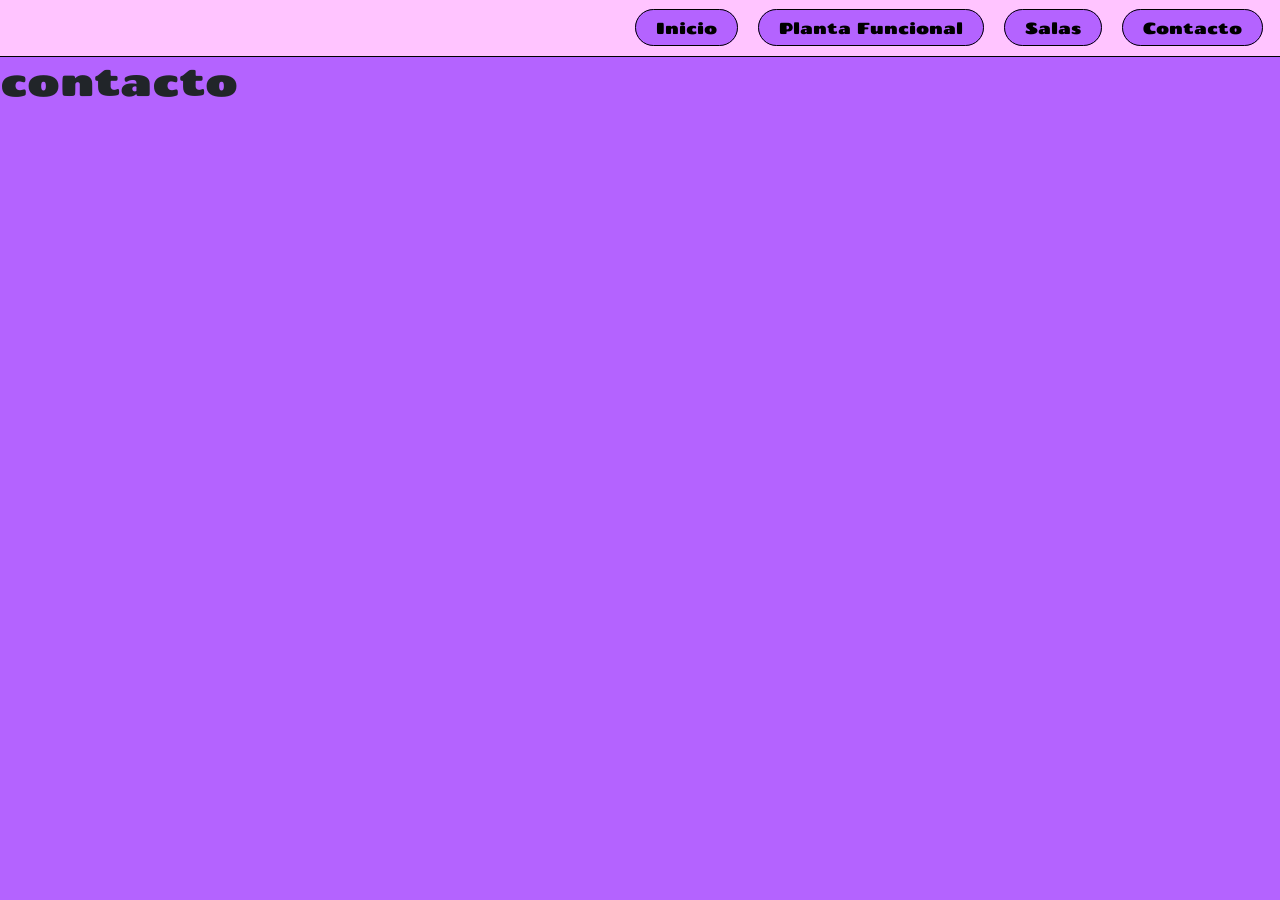
==== pages/contacto.html @ 02819a9a "nav terminada falta imagenes" ====
<!DOCTYPE html>
<html lang="en">
<head>
    <meta charset="UTF-8">
    <meta name="viewport" content="width=device-width, initial-scale=1.0">
    <!-- BOOTSTRAP -->
    <link href="https://cdn.jsdelivr.net/npm/bootstrap@5.3.8/dist/css/bootstrap.min.css" rel="stylesheet" integrity="sha384-sRIl4kxILFvY47J16cr9ZwB07vP4J8+LH7qKQnuqkuIAvNWLzeN8tE5YBujZqJLB" crossorigin="anonymous">
    <!-- CSS -->
    <link rel="stylesheet" href="/styles/style.css">
    <title>Contacto</title>
</head>
<body>
    <header>
        <nav class="navbar navbar-expand-lg bg-navbar">
            <div class="container-fluid">
                <a class="navbar-brand" href="../index.html">
                    <img src="https://placehold.co/50x50" alt="">
                </a>
                <button class="navbar-toggler boton" type="button" data-bs-toggle="collapse" data-bs-target="#navbarNav" aria-controls="navbarNav" aria-expanded="false" aria-label="Toggle navigation">
                    <span class="navbar-toggler-icon">
                        <img src="https://placehold.co/30x30" alt="">
                    </span>
                </button>
                <div class="collapse navbar-collapse navbar-flex" id="navbarNav">
                    <ul class="navbar-nav">
                        <li class="nav-item">
                            <a class="navbar-link" aria-current="page" href="../index.html">Inicio</a>
                        </li>
                        <li class="nav-item">
                            <a class="navbar-link" href="./plantaFuncional.html">Planta Funcional</a>
                        </li>
                        <li class="nav-item">
                            <a class="navbar-link" href="./salas.html">Salas</a>
                        </li>
                        <li class="nav-item">
                            <a class="navbar-link" href="#">Contacto</a>
                        </li>
                    </ul>
                </div>
            </div>
        </nav>
    </header>
    <main>
        <h1>contacto</h1>
    </main>
    <footer></footer>

    <!-- BOOTSTRAP JS -->
    <script src="https://cdn.jsdelivr.net/npm/bootstrap@5.3.8/dist/js/bootstrap.bundle.min.js" integrity="sha384-FKyoEForCGlyvwx9Hj09JcYn3nv7wiPVlz7YYwJrWVcXK/BmnVDxM+D2scQbITxI" crossorigin="anonymous"></script>
</body>
</html>
---- styles/style.css ----
@import url("https://fonts.googleapis.com/css2?family=Chango&display=swap");
* {
  padding: 0;
  margin: 0;
}

body {
  font-family: "Chango", sans-serif;
  background-color: #B463FF;
}

.bg-navbar {
  background-color: #FFC4FF;
  border-bottom: 1px solid black;
}
.bg-navbar .boton {
  padding: 0;
  border-radius: 0px;
  box-shadow: none;
}
.bg-navbar .navbar-flex {
  justify-content: end;
  padding: 5px;
}
.bg-navbar .navbar-flex ul {
  gap: 20px;
}
.bg-navbar .navbar-flex ul .navbar-link {
  text-decoration: none;
  color: black;
  padding: 8px 20px;
  border: 1px solid black;
  border-radius: 100px;
  background-color: #B463FF;
}
.bg-navbar .navbar-flex ul .navbar-link:hover {
  background-color: #940AFF;
}

@media (max-width: 991px) {
  .bg-navbar .navbar-flex ul .navbar-link {
    padding: 3px;
  }
}

/*# sourceMappingURL=style.css.map */
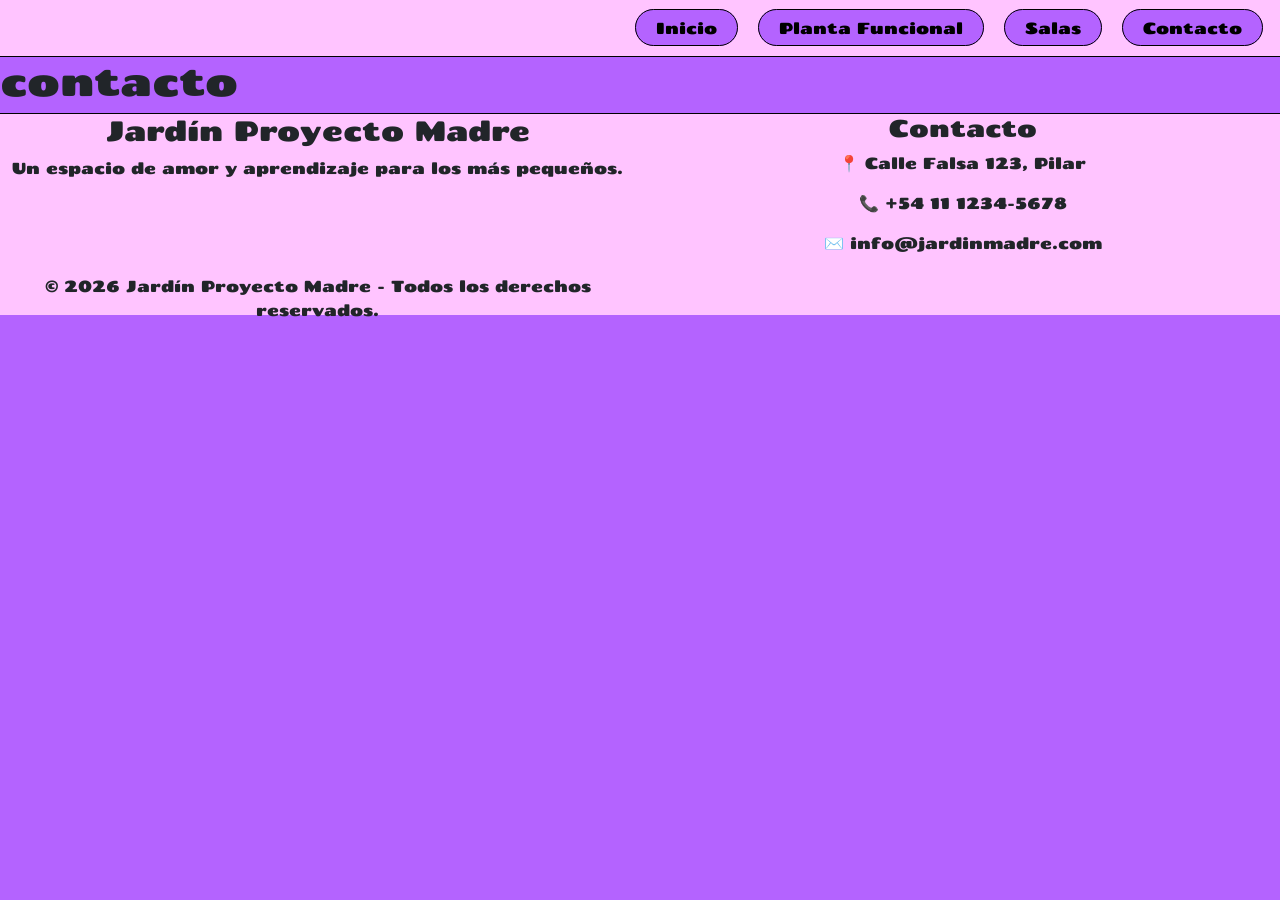
==== commit 2e62c66a: "bienvenio listo falta resonsivo e img" ====
--- a/pages/contacto.html
+++ b/pages/contacto.html
@@ -6,7 +6,7 @@
     <!-- BOOTSTRAP -->
     <link href="https://cdn.jsdelivr.net/npm/bootstrap@5.3.8/dist/css/bootstrap.min.css" rel="stylesheet" integrity="sha384-sRIl4kxILFvY47J16cr9ZwB07vP4J8+LH7qKQnuqkuIAvNWLzeN8tE5YBujZqJLB" crossorigin="anonymous">
     <!-- CSS -->
-    <link rel="stylesheet" href="/styles/style.css">
+    <link rel="stylesheet" href="../styles/style.css">
     <title>Contacto</title>
 </head>
 <body>
@@ -43,7 +43,24 @@
     <main>
         <h1>contacto</h1>
     </main>
-    <footer></footer>
+    
+    <footer>
+        <section class="footer-personalizado">
+            <div class="">
+                <h3>Jardín Proyecto Madre</h3>
+                <p>Un espacio de amor y aprendizaje para los más pequeños.</p>
+            </div>
+            <div class="">
+                <h4>Contacto</h4>
+                <p>📍 Calle Falsa 123, Pilar</p>
+                <p>📞 +54 11 1234-5678</p>
+                <p>✉️ info@jardinmadre.com</p>
+            </div>
+            <div class="">
+                <p>&copy; 2026 Jardín Proyecto Madre - Todos los derechos reservados.</p>
+            </div>
+        </section>
+    </footer>
 
     <!-- BOOTSTRAP JS -->
     <script src="https://cdn.jsdelivr.net/npm/bootstrap@5.3.8/dist/js/bootstrap.bundle.min.js" integrity="sha384-FKyoEForCGlyvwx9Hj09JcYn3nv7wiPVlz7YYwJrWVcXK/BmnVDxM+D2scQbITxI" crossorigin="anonymous"></script>
--- a/styles/style.css
+++ b/styles/style.css
@@ -42,5 +42,76 @@
     padding: 3px;
   }
 }
+.section1-flex {
+  margin: 100px;
+  display: flex;
+  flex-direction: column;
+  gap: 30px;
+}
+.section1-flex h1 {
+  text-align: center;
+}
+.section1-flex button {
+  padding: 10px;
+  margin: 0 400px;
+}
+.section1-flex button a {
+  text-decoration: none;
+  color: black;
+}
+
+.section2-flex {
+  display: flex;
+  flex-direction: column;
+  flex-wrap: wrap;
+  gap: 40px;
+  align-items: center;
+  margin-bottom: 100px;
+}
+.section2-flex .div-flex {
+  display: flex;
+  flex-direction: row;
+  align-items: center;
+  padding: 50px;
+  width: 70%;
+  border: 2px solid black;
+  border-radius: 100px;
+  background-color: white;
+}
+.section2-flex .div-flex p {
+  padding: 20px;
+}
+
+.section3-carousel {
+  margin-bottom: 70px;
+  display: flex;
+  flex-direction: column;
+  text-align: center;
+}
+
+.footer-personalizado {
+  text-align: center;
+  border-top: 1px solid black;
+  background-color: #FFC4FF;
+  padding-bottom: 1px;
+  display: grid;
+  grid-template-columns: 1fr 1fr;
+  grid-template-rows: 150px 40px;
+  grid-template-areas: "grid-1 grid-2" "grid-3 grid-3";
+  gap: 10px;
+}
+
+.grid-1 {
+  margin: 0 100px;
+  grid-area: grid-1;
+}
+
+.grid-2 {
+  grid-area: grid-2;
+}
+
+.grid-3 {
+  grid-area: grid-3;
+}
 
 /*# sourceMappingURL=style.css.map */
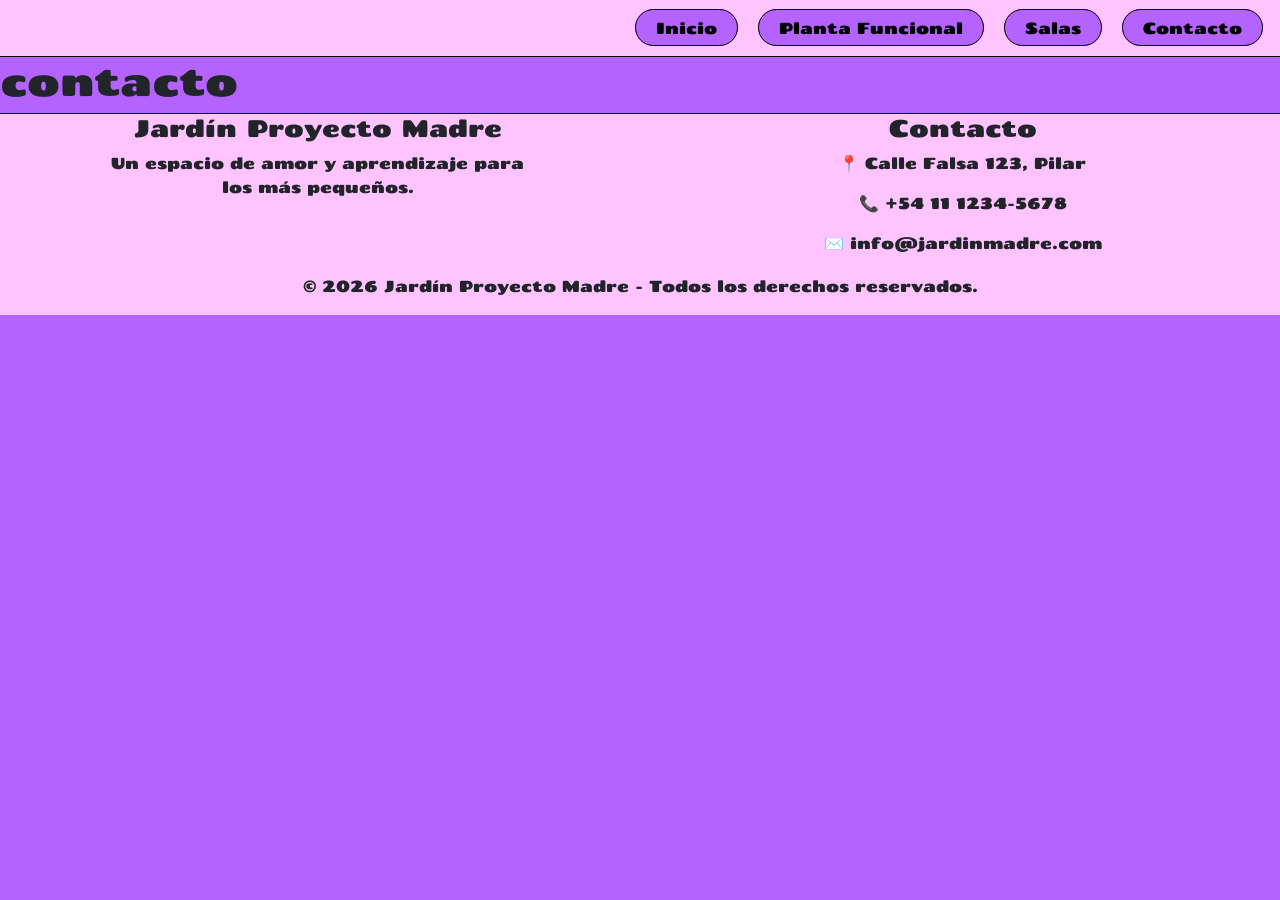
==== commit 61266584: "bienvenido listo falta responsivo e img" ====
--- a/pages/contacto.html
+++ b/pages/contacto.html
@@ -43,20 +43,20 @@
     <main>
         <h1>contacto</h1>
     </main>
-    
+
     <footer>
         <section class="footer-personalizado">
-            <div class="">
-                <h3>Jardín Proyecto Madre</h3>
+            <div class="grid-1">
+                <h4>Jardín Proyecto Madre</h3>
                 <p>Un espacio de amor y aprendizaje para los más pequeños.</p>
             </div>
-            <div class="">
+            <div class="grid-2">
                 <h4>Contacto</h4>
                 <p>📍 Calle Falsa 123, Pilar</p>
                 <p>📞 +54 11 1234-5678</p>
                 <p>✉️ info@jardinmadre.com</p>
             </div>
-            <div class="">
+            <div class="grid-3">
                 <p>&copy; 2026 Jardín Proyecto Madre - Todos los derechos reservados.</p>
             </div>
         </section>
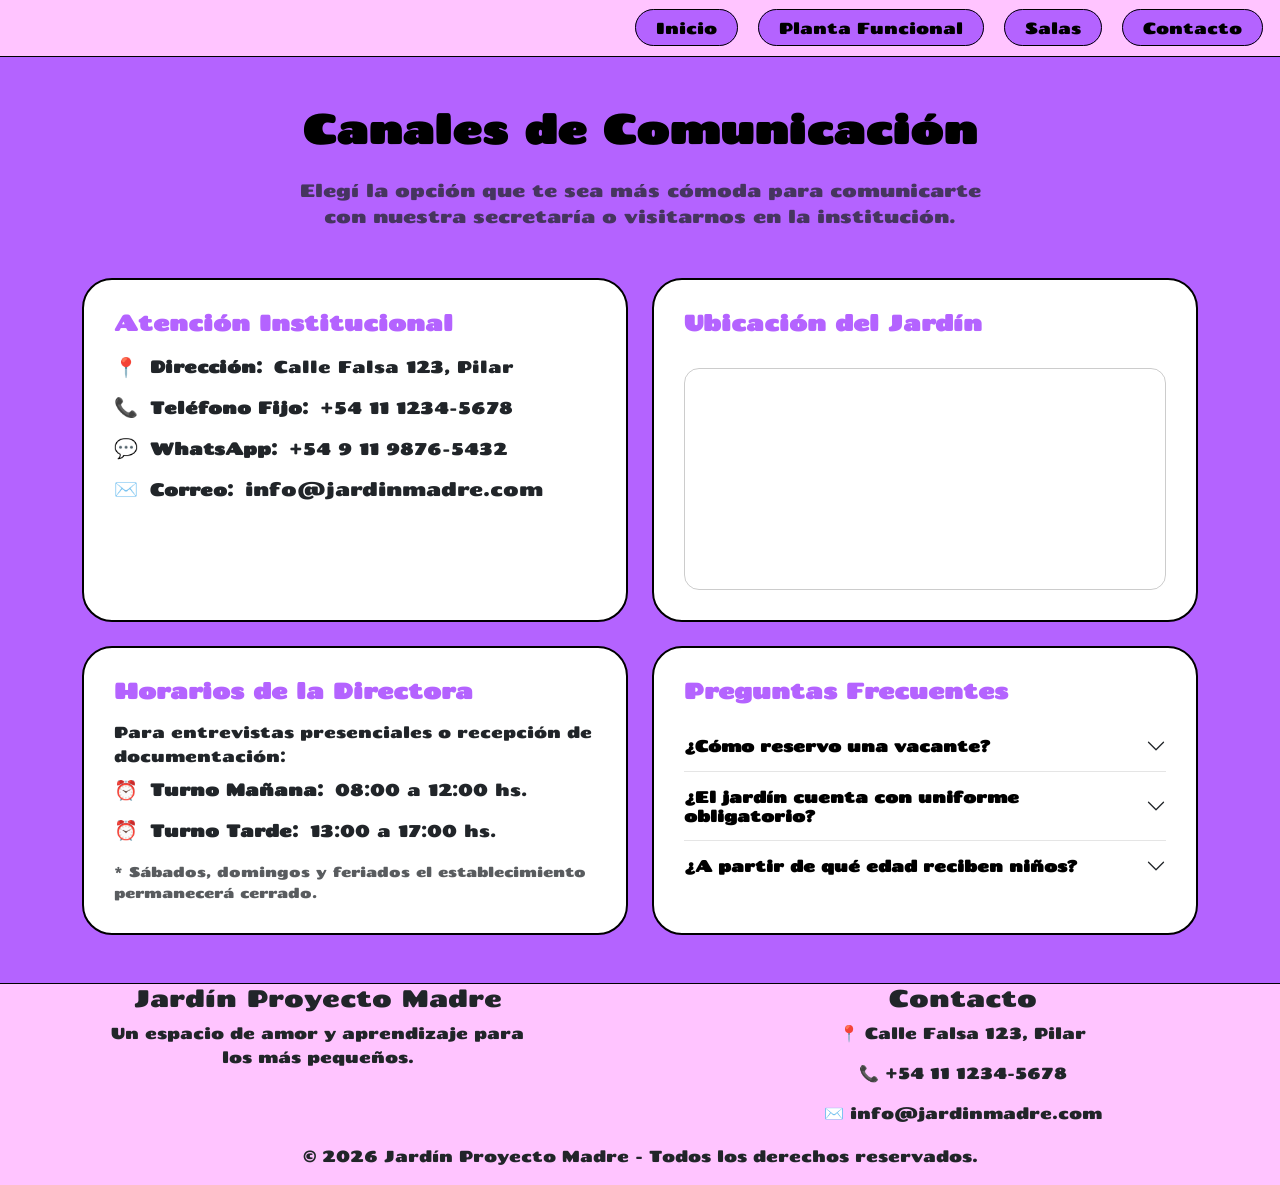
==== commit 235b36b6: "pagina de contacto hecha (revisar)" ====
--- a/pages/contacto.html
+++ b/pages/contacto.html
@@ -40,8 +40,95 @@
             </div>
         </nav>
     </header>
-    <main>
-        <h1>contacto</h1>
+
+    <main class="container my-5 container-contacto">
+        <h1 class="text-center mb-4 titulo-contacto">Canales de Comunicación</h1>
+        <p class="text-center text-muted mb-5 sub-contacto">Elegí la opción que te sea más cómoda para comunicarte con nuestra secretaría o visitarnos en la institución.</p>
+
+        <div class="row g-4 mb-4">
+            <section class="col-lg-6">
+                <div class="caja-contacto-info h-100">
+                    <h2>Atención Institucional</h2>
+                    <ul class="list-unstyled info-lista mt-3">
+                        <li><span>📍</span> <strong>Dirección:</strong> Calle Falsa 123, Pilar</li>
+                        <li><span>📞</span> <strong>Teléfono Fijo:</strong> +54 11 1234-5678</li>
+                        <li><span>💬</span> <strong>WhatsApp:</strong> +54 9 11 9876-5432</li>
+                        <li class="item-mail"><span>✉️</span> <strong>Correo:</strong> <span class="break-word">info@jardinmadre.com</span></li>
+                    </ul>
+                </div>
+            </section>
+
+            <section class="col-lg-6">
+                <div class="caja-contacto-info h-100 d-flex flex-column">
+                    <h2>Ubicación del Jardín</h2>
+                    <div class="contenedor-iframe mt-3 flex-grow-1">
+                        <iframe src="https://www.google.com/maps/embed?pb=!1m18!1m12!1m3!1d3291.6429307994474!2d-58.917457!3d-34.453549!2m3!1f0!2f0!3f0!3m2!1i1024!2i768!4f13.1!3m3!1m2!1s0x0%3A0x0!2zMzTCbDI3JzEyLjgiUyA1OMKwNTUnMDIuOCJX!5e0!3m2!1ses-419!2sar!4v1700000000000!5m2!1ses-419!2sar" 
+                                width="100%" height="100%" style="border:0; min-height: 220px;" allowfullscreen="" loading="lazy" referrerpolicy="no-referrer-when-downgrade">
+                        </iframe>
+                    </div>
+                </div>
+            </section>
+        </div>
+
+        <div class="row g-4">
+            <section class="col-lg-6">
+                <div class="caja-contacto-info h-100">
+                    <h2>Horarios de la Directora</h2>
+                    <p class="mb-2">Para entrevistas presenciales o recepción de documentación:</p>
+                    <ul class="list-unstyled info-lista">
+                        <li><span>⏰</span> <strong>Turno Mañana:</strong> 08:00 a 12:00 hs.</li>
+                        <li><span>⏰</span> <strong>Turno Tarde:</strong> 13:00 a 17:00 hs.</li>
+                    </ul>
+                    <small class="text-muted d-block mt-3">* Sábados, domingos y feriados el establecimiento permanecerá cerrado.</small>
+                </div>
+            </section>
+
+            <section class="col-lg-6">
+                <div class="caja-contacto-info h-100">
+                    <h2>Preguntas Frecuentes</h2>
+                    <div class="accordion accordion-flush mt-3" id="accordionFAQs">
+                        <div class="accordion-item">
+                            <h3 class="accordion-header">
+                                <button class="accordion-button collapsed" type="button" data-bs-toggle="collapse" data-bs-target="#faq1">
+                                    ¿Cómo reservo una vacante?
+                                </button>
+                            </h3>
+                            <div id="faq1" class="accordion-collapse collapse" data-bs-parent="#accordionFAQs">
+                                <div class="accordion-body">
+                                    Podés comunicarte por WhatsApp o teléfono fijo para coordinar una entrevista presencial con los directivos del establecimiento.
+                                </div>
+                            </div>
+                        </div>
+
+                        <div class="accordion-item">
+                            <h3 class="accordion-header">
+                                <button class="accordion-button collapsed" type="button" data-bs-toggle="collapse" data-bs-target="#faq2">
+                                    ¿El jardín cuenta con uniforme obligatorio?
+                                </button>
+                            </h3>
+                            <div id="faq2" class="accordion-collapse collapse" data-bs-parent="#accordionFAQs">
+                                <div class="accordion-body">
+                                    Sí, los niños utilizan el pintor reglamentario del jardín para las actividades diarias y ropa cómoda para educación física.
+                                </div>
+                            </div>
+                        </div>
+
+                        <div class="accordion-item">
+                            <h3 class="accordion-header">
+                                <button class="accordion-button collapsed" type="button" data-bs-toggle="collapse" data-bs-target="#faq3">
+                                    ¿A partir de qué edad reciben niños?
+                                </button>
+                            </h3>
+                            <div id="faq3" class="accordion-collapse collapse" data-bs-parent="#accordionFAQs">
+                                <div class="accordion-body">
+                                    Contamos con salas integradas desde los 3 años hasta los 5 años (Preescolar).
+                                </div>
+                            </div>
+                        </div>
+                    </div>
+                </div>
+            </section>
+        </div>
     </main>
 
     <footer>
--- a/styles/style.css
+++ b/styles/style.css
@@ -43,7 +43,7 @@
   }
 }
 .section1-flex {
-  margin: 100px;
+  margin: 60px 20px;
   display: flex;
   flex-direction: column;
   gap: 30px;
@@ -89,6 +89,25 @@
   text-align: center;
 }
 
+@media (max-width: 450px) {
+  .section1-flex {
+    margin: 10px;
+    padding-bottom: 50px;
+  }
+  .section1-flex button {
+    margin: 0;
+  }
+  .section2-flex {
+    margin-bottom: 60px;
+  }
+  .section2-flex .div-flex {
+    width: 95%;
+    text-align: center;
+  }
+  .section2-flex .div-flex p {
+    font-size: 10px;
+  }
+}
 .footer-personalizado {
   text-align: center;
   border-top: 1px solid black;
@@ -114,4 +133,139 @@
   grid-area: grid-3;
 }
 
+@media (max-width: 450px) {
+  .footer-personalizado {
+    grid-template-columns: 1fr;
+    grid-template-rows: 80px 130px 30px;
+    grid-template-areas: "grid-1" "grid-2" "grid-3";
+    font-size: 13px;
+    padding: 30px 10px;
+    gap: 20px;
+  }
+  .footer-personalizado .grid-1 {
+    margin: 0;
+  }
+}
+.section-dir {
+  margin-top: 60px;
+  text-align: center;
+}
+
+.h2-estilo {
+  text-align: center;
+  margin: 100px 0 50px 0;
+}
+
+.section-doc {
+  text-align: center;
+  display: grid;
+  grid-template-columns: 1fr 1fr;
+  justify-items: center;
+  gap: 35px;
+  margin-bottom: 100px;
+}
+
+@media (max-width: 450px) {
+  .h2-estilo {
+    margin: 50px 0 40px 0;
+  }
+}
+.container-contacto {
+  margin-top: 60px;
+  margin-bottom: 80px;
+}
+.container-contacto .titulo-contacto {
+  font-weight: bold;
+  color: black;
+}
+.container-contacto .sub-contacto {
+  font-size: 1.1rem;
+  max-width: 700px;
+  margin: 0 auto;
+}
+.container-contacto .caja-contacto-info {
+  background-color: white;
+  border: 2px solid black;
+  border-radius: 30px;
+  padding: 30px;
+}
+.container-contacto .caja-contacto-info h2 {
+  font-size: 1.4rem;
+  color: #B463FF;
+  font-weight: bold;
+  margin-bottom: 15px;
+}
+.container-contacto .info-lista li {
+  font-size: 1.05rem;
+  margin-bottom: 12px;
+  display: flex;
+  align-items: center;
+  flex-wrap: wrap;
+  gap: 12px;
+}
+.container-contacto .info-lista li span {
+  font-size: 1.2rem;
+  flex-shrink: 0;
+}
+.container-contacto .break-word {
+  word-break: break-all;
+  max-width: 100%;
+  display: inline-block;
+}
+.container-contacto .contenedor-iframe {
+  border-radius: 15px;
+  overflow: hidden;
+  border: 1px solid rgba(0, 0, 0, 0.2);
+}
+.container-contacto .contenedor-iframe iframe {
+  display: block;
+}
+.container-contacto .accordion-item {
+  border-bottom: 1px solid rgba(0, 0, 0, 0.1);
+}
+.container-contacto .accordion-item .accordion-button {
+  padding: 15px 0;
+  font-weight: 600;
+  color: black;
+  background-color: transparent;
+  box-shadow: none;
+}
+.container-contacto .accordion-item .accordion-button:not(.collapsed) {
+  color: #B463FF;
+}
+.container-contacto .accordion-item .accordion-body {
+  padding: 10px 0 20px 0;
+  color: #555;
+  font-size: 0.95rem;
+}
+
+@media (max-width: 450px) {
+  .container-contacto {
+    margin-top: 40px;
+    margin-bottom: 50px;
+    padding-left: 15px;
+    padding-right: 15px;
+  }
+  .container-contacto .caja-contacto-info {
+    padding: 20px;
+    border-radius: 20px;
+  }
+  .container-contacto .caja-contacto-info h2 {
+    font-size: 1.2rem;
+  }
+  .container-contacto .info-lista li {
+    font-size: 0.95rem;
+    display: block;
+    margin-bottom: 15px;
+  }
+  .container-contacto .info-lista li span {
+    display: inline-block;
+    margin-right: 5px;
+  }
+  .container-contacto .break-word {
+    display: block;
+    margin-top: 4px;
+  }
+}
+
 /*# sourceMappingURL=style.css.map */
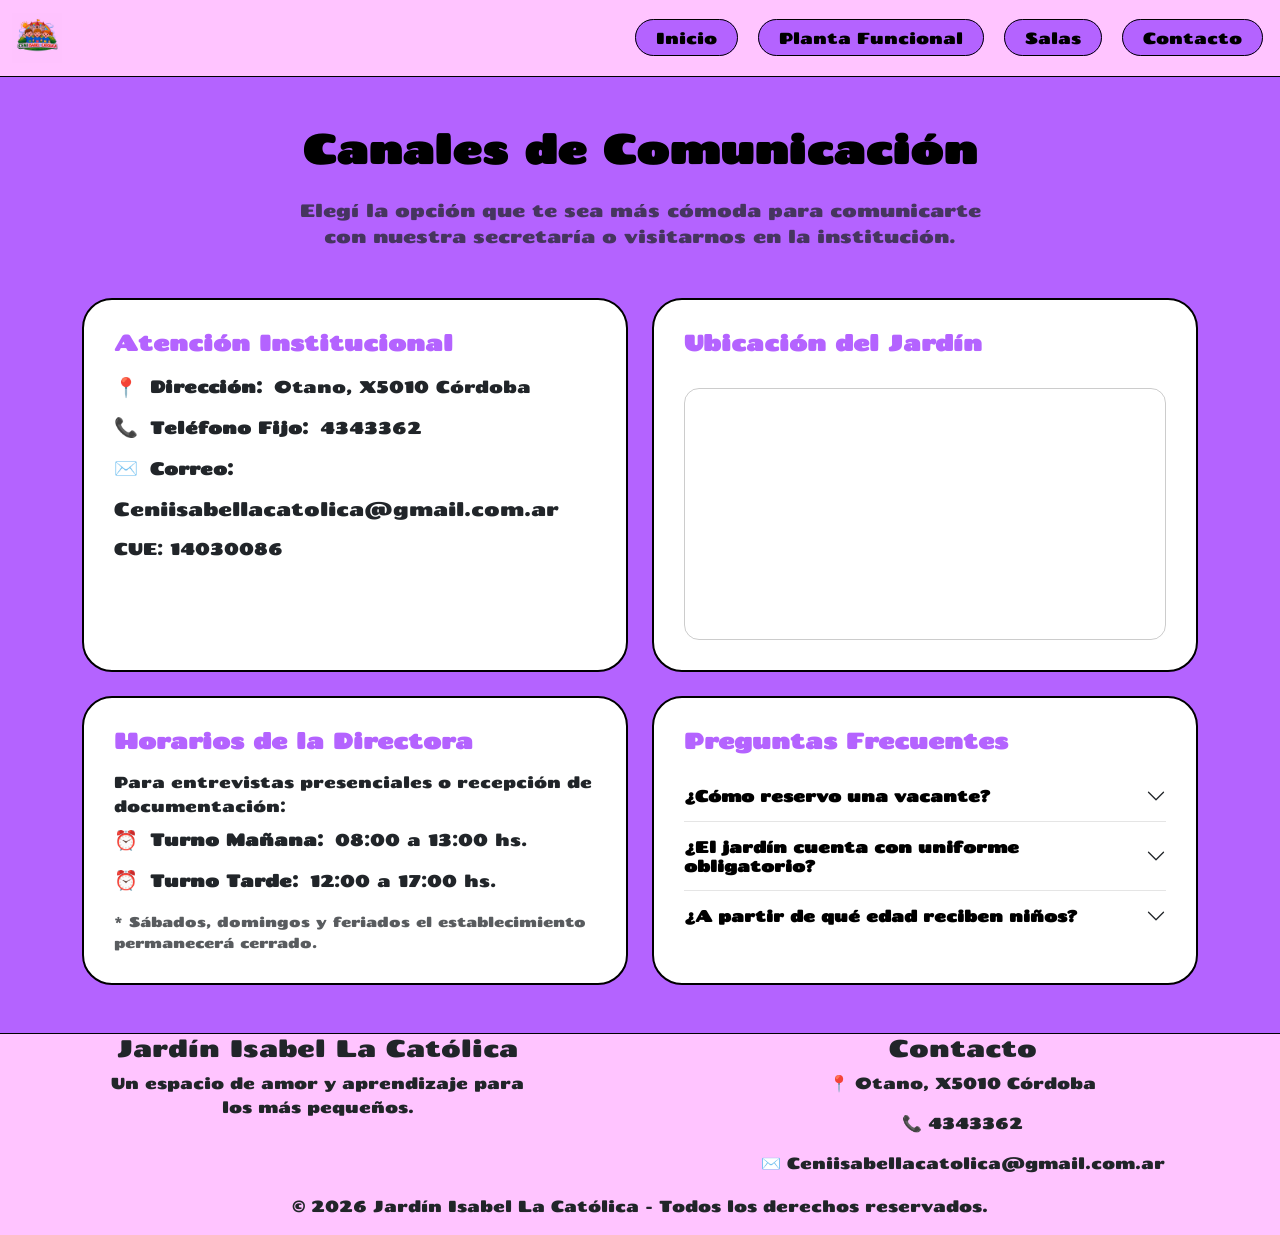
==== commit f392e93e: "pagina casi terminada" ====
--- a/pages/contacto.html
+++ b/pages/contacto.html
@@ -14,11 +14,11 @@
         <nav class="navbar navbar-expand-lg bg-navbar">
             <div class="container-fluid">
                 <a class="navbar-brand" href="../index.html">
-                    <img src="https://placehold.co/50x50" alt="">
+                    <img src="../assets/logo chico.jpeg" alt="">
                 </a>
                 <button class="navbar-toggler boton" type="button" data-bs-toggle="collapse" data-bs-target="#navbarNav" aria-controls="navbarNav" aria-expanded="false" aria-label="Toggle navigation">
                     <span class="navbar-toggler-icon">
-                        <img src="https://placehold.co/30x30" alt="">
+                        <img src="" alt="">
                     </span>
                 </button>
                 <div class="collapse navbar-collapse navbar-flex" id="navbarNav">
@@ -50,10 +50,10 @@
                 <div class="caja-contacto-info h-100">
                     <h2>Atención Institucional</h2>
                     <ul class="list-unstyled info-lista mt-3">
-                        <li><span>📍</span> <strong>Dirección:</strong> Calle Falsa 123, Pilar</li>
-                        <li><span>📞</span> <strong>Teléfono Fijo:</strong> +54 11 1234-5678</li>
-                        <li><span>💬</span> <strong>WhatsApp:</strong> +54 9 11 9876-5432</li>
-                        <li class="item-mail"><span>✉️</span> <strong>Correo:</strong> <span class="break-word">info@jardinmadre.com</span></li>
+                        <li><span>📍</span> <strong>Dirección:</strong> Otano, X5010 Córdoba</li>
+                        <li><span>📞</span> <strong>Teléfono Fijo:</strong> 4343362</li>
+                        <li class="item-mail"><span>✉️</span> <strong>Correo:</strong> <span class="break-word">Ceniisabellacatolica@gmail.com.ar</span></li>
+                        <li>CUE: 14030086</li>
                     </ul>
                 </div>
             </section>
@@ -62,9 +62,7 @@
                 <div class="caja-contacto-info h-100 d-flex flex-column">
                     <h2>Ubicación del Jardín</h2>
                     <div class="contenedor-iframe mt-3 flex-grow-1">
-                        <iframe src="https://www.google.com/maps/embed?pb=!1m18!1m12!1m3!1d3291.6429307994474!2d-58.917457!3d-34.453549!2m3!1f0!2f0!3f0!3m2!1i1024!2i768!4f13.1!3m3!1m2!1s0x0%3A0x0!2zMzTCbDI3JzEyLjgiUyA1OMKwNTUnMDIuOCJX!5e0!3m2!1ses-419!2sar!4v1700000000000!5m2!1ses-419!2sar" 
-                                width="100%" height="100%" style="border:0; min-height: 220px;" allowfullscreen="" loading="lazy" referrerpolicy="no-referrer-when-downgrade">
-                        </iframe>
+                        <iframe src="https://www.google.com/maps/embed?pb=!1m18!1m12!1m3!1d3933.2690622368473!2d-64.27575955112175!3d-31.430971668404126!2m3!1f0!2f0!3f0!3m2!1i1024!2i768!4f13.1!3m3!1m2!1s0x94329f6205cd7315%3A0x23f3ad03d64771d5!2sC.E.%20Isabel%20La%20Cat%C3%B3lica!5e0!3m2!1ses-419!2sar!4v1782257656245!5m2!1ses-419!2sar" width="600" height="250" style="border:0;" allowfullscreen="" loading="lazy" referrerpolicy="strict-origin-when-cross-origin"></iframe>
                     </div>
                 </div>
             </section>
@@ -76,8 +74,8 @@
                     <h2>Horarios de la Directora</h2>
                     <p class="mb-2">Para entrevistas presenciales o recepción de documentación:</p>
                     <ul class="list-unstyled info-lista">
-                        <li><span>⏰</span> <strong>Turno Mañana:</strong> 08:00 a 12:00 hs.</li>
-                        <li><span>⏰</span> <strong>Turno Tarde:</strong> 13:00 a 17:00 hs.</li>
+                        <li><span>⏰</span> <strong>Turno Mañana:</strong> 08:00 a 13:00 hs.</li>
+                        <li><span>⏰</span> <strong>Turno Tarde:</strong> 12:00 a 17:00 hs.</li>
                     </ul>
                     <small class="text-muted d-block mt-3">* Sábados, domingos y feriados el establecimiento permanecerá cerrado.</small>
                 </div>
@@ -134,21 +132,21 @@
     <footer>
         <section class="footer-personalizado">
             <div class="grid-1">
-                <h4>Jardín Proyecto Madre</h3>
+                <h4>Jardín Isabel La Católica</h3>
                 <p>Un espacio de amor y aprendizaje para los más pequeños.</p>
             </div>
             <div class="grid-2">
                 <h4>Contacto</h4>
-                <p>📍 Calle Falsa 123, Pilar</p>
-                <p>📞 +54 11 1234-5678</p>
-                <p>✉️ info@jardinmadre.com</p>
+                <p>📍 Otano, X5010 Córdoba</p>
+                <p>📞 4343362</p>
+                <p>✉️ Ceniisabellacatolica@gmail.com.ar</p>
             </div>
             <div class="grid-3">
-                <p>&copy; 2026 Jardín Proyecto Madre - Todos los derechos reservados.</p>
+                <p>&copy; 2026 Jardín Isabel La Católica - Todos los derechos reservados.</p>
             </div>
         </section>
     </footer>
-
+    
     <!-- BOOTSTRAP JS -->
     <script src="https://cdn.jsdelivr.net/npm/bootstrap@5.3.8/dist/js/bootstrap.bundle.min.js" integrity="sha384-FKyoEForCGlyvwx9Hj09JcYn3nv7wiPVlz7YYwJrWVcXK/BmnVDxM+D2scQbITxI" crossorigin="anonymous"></script>
 </body>
--- a/styles/style.css
+++ b/styles/style.css
@@ -12,6 +12,10 @@
 .bg-navbar {
   background-color: #FFC4FF;
   border-bottom: 1px solid black;
+}
+.bg-navbar img {
+  width: 50px;
+  mix-blend-mode: multiply;
 }
 .bg-navbar .boton {
   padding: 0;
@@ -47,39 +51,37 @@
   display: flex;
   flex-direction: column;
   gap: 30px;
+  align-items: center;
+}
+.section1-flex .img-bienvenida {
+  width: 100%;
+  max-width: 550px;
+  height: auto;
+  object-fit: contain;
+  margin: 0 auto;
 }
 .section1-flex h1 {
   text-align: center;
 }
-.section1-flex button {
-  padding: 10px;
-  margin: 0 400px;
-}
-.section1-flex button a {
-  text-decoration: none;
-  color: black;
-}
-
-.section2-flex {
+.section1-flex .contenedor-botones {
   display: flex;
   flex-direction: column;
-  flex-wrap: wrap;
-  gap: 40px;
+  gap: 15px;
   align-items: center;
-  margin-bottom: 100px;
-}
-.section2-flex .div-flex {
-  display: flex;
-  flex-direction: row;
-  align-items: center;
-  padding: 50px;
-  width: 70%;
-  border: 2px solid black;
-  border-radius: 100px;
-  background-color: white;
-}
-.section2-flex .div-flex p {
-  padding: 20px;
+  width: 100%;
+}
+.section1-flex .contenedor-botones button {
+  padding: 10px 30px;
+  width: 100%;
+  max-width: 350px;
+  border: 2px solid black;
+  border-radius: 50px;
+}
+.section1-flex .contenedor-botones button a {
+  text-decoration: none;
+  color: black;
+  font-weight: bold;
+  display: block;
 }
 
 .section3-carousel {
@@ -88,24 +90,102 @@
   flex-direction: column;
   text-align: center;
 }
+.section3-carousel h1 {
+  margin-bottom: 30px;
+}
+.section3-carousel .img-carousel {
+  height: 400px;
+  object-fit: cover;
+  object-position: center;
+}
+
+.container-proyectos {
+  margin-top: 80px;
+  margin-bottom: 80px;
+}
+.container-proyectos .titulo-seccion-proyectos {
+  font-size: 1.6rem;
+  font-weight: bold;
+  margin-bottom: 20px;
+  padding: 12px 25px;
+  display: inline-block;
+  position: relative;
+  left: 50%;
+  transform: translateX(-50%);
+  background-color: rgba(255, 255, 255, 0.95);
+  border: 2px solid black;
+  border-radius: 20px;
+  box-shadow: 0 4px 10px rgba(0, 0, 0, 0.05);
+  color: black;
+}
+.container-proyectos .sub-proyectos {
+  font-size: 1.05rem;
+  max-width: 700px;
+  margin: 0 auto 40px auto;
+}
+.container-proyectos .tarjeta-proyecto {
+  background-color: white;
+  border: 2px solid black;
+  border-radius: 25px;
+  padding: 30px 20px;
+  text-align: center;
+  transition: transform 0.3s ease;
+}
+.container-proyectos .tarjeta-proyecto:hover {
+  transform: translateY(-5px);
+}
+.container-proyectos .tarjeta-proyecto .icono-proyecto {
+  font-size: 2.5rem;
+  margin-bottom: 15px;
+}
+.container-proyectos .tarjeta-proyecto h3 {
+  font-size: 1.2rem;
+  font-weight: bold;
+  color: #B463FF;
+  margin-bottom: 12px;
+  line-height: 1.4;
+}
+.container-proyectos .tarjeta-proyecto p {
+  font-size: 0.95rem;
+  color: #444;
+  line-height: 1.5;
+  margin: 0;
+}
 
 @media (max-width: 450px) {
   .section1-flex {
     margin: 10px;
-    padding-bottom: 50px;
-  }
-  .section1-flex button {
-    margin: 0;
-  }
-  .section2-flex {
-    margin-bottom: 60px;
-  }
-  .section2-flex .div-flex {
-    width: 95%;
+    padding-bottom: 30px;
+  }
+  .section1-flex .img-bienvenida {
+    max-width: 280px;
+  }
+  .section1-flex .contenedor-botones button {
+    max-width: 100%;
+  }
+  .section3-carousel .img-carousel {
+    height: 220px;
+  }
+  .container-proyectos {
+    margin-top: 50px;
+    padding-left: 15px;
+    padding-right: 15px;
+  }
+  .container-proyectos .titulo-seccion-proyectos {
+    font-size: 1.2rem;
+    width: 100%;
     text-align: center;
-  }
-  .section2-flex .div-flex p {
-    font-size: 10px;
+    padding: 10px;
+  }
+  .container-proyectos .tarjeta-proyecto {
+    padding: 20px 15px;
+    border-radius: 20px;
+  }
+  .container-proyectos .tarjeta-proyecto h3 {
+    font-size: 1.1rem;
+  }
+  .container-proyectos .tarjeta-proyecto p {
+    font-size: 0.9rem;
   }
 }
 .footer-personalizado {
@@ -146,28 +226,105 @@
     margin: 0;
   }
 }
-.section-dir {
+.container-planta {
   margin-top: 60px;
-  text-align: center;
-}
-
-.h2-estilo {
-  text-align: center;
-  margin: 100px 0 50px 0;
-}
-
-.section-doc {
-  text-align: center;
-  display: grid;
-  grid-template-columns: 1fr 1fr;
-  justify-items: center;
-  gap: 35px;
-  margin-bottom: 100px;
+  margin-bottom: 80px;
+}
+.container-planta .titulo-planta {
+  font-weight: bold;
+  color: black;
+}
+.container-planta .sub-planta {
+  font-size: 1.1rem;
+  max-width: 700px;
+  margin: 0 auto;
+}
+.container-planta .titulo-cargo {
+  font-size: 1.5rem;
+  font-weight: bold;
+  margin-top: 50px;
+  margin-bottom: 30px;
+  padding: 12px 25px;
+  display: inline-block;
+  position: relative;
+  left: 50%;
+  transform: translateX(-50%);
+  background-color: rgba(255, 255, 255, 0.95);
+  border: 2px solid black;
+  border-radius: 20px;
+  box-shadow: 0 4px 10px rgba(0, 0, 0, 0.05);
+  color: black;
+}
+.container-planta .tarjeta-personal {
+  background-color: white;
+  border: 2px solid black;
+  border-radius: 25px;
+  padding: 30px 20px;
+  width: 100%;
+  max-width: 320px;
+  margin: 0 auto;
+  transition: transform 0.3s ease;
+}
+.container-planta .tarjeta-personal:hover {
+  transform: translateY(-5px);
+}
+.container-planta .tarjeta-personal .foto-personal {
+  width: 130px;
+  height: 130px;
+  object-fit: cover;
+  border: 2px solid black;
+}
+.container-planta .tarjeta-personal h3 {
+  font-size: 1.25rem;
+  font-weight: bold;
+  color: black;
+  margin-bottom: 8px;
+}
+.container-planta .tarjeta-personal .cargo {
+  font-size: 0.95rem;
+  font-weight: 600;
+  color: #555;
+  margin: 0;
+  line-height: 1.4;
+}
+.container-planta .tarjeta-personal.b-directivo {
+  border-top: 6px solid #B463FF;
+}
+.container-planta .tarjeta-personal.b-docente {
+  border-top: 6px solid #2A9D8F;
+}
+.container-planta .tarjeta-personal.b-especial {
+  border-top: 6px solid #FFB703;
+}
+.container-planta .tarjeta-personal.b-auxiliar {
+  border-top: 6px solid #E63946;
 }
 
 @media (max-width: 450px) {
-  .h2-estilo {
-    margin: 50px 0 40px 0;
+  .container-planta {
+    margin-top: 40px;
+    padding-left: 15px;
+    padding-right: 15px;
+  }
+  .container-planta .titulo-cargo {
+    font-size: 1.15rem;
+    width: 100%;
+    text-align: center;
+    padding: 10px;
+  }
+  .container-planta .tarjeta-personal {
+    padding: 20px 15px;
+    border-radius: 20px;
+  }
+  .container-planta .tarjeta-personal .foto-personal {
+    width: 110px;
+    height: 110px;
+  }
+  .container-planta .tarjeta-personal h3 {
+    font-size: 1.15rem;
+  }
+  .container-planta .tarjeta-personal .cargo {
+    font-size: 0.85rem;
   }
 }
 .container-contacto {
@@ -267,5 +424,167 @@
     margin-top: 4px;
   }
 }
+.container-salas {
+  margin-top: 60px;
+  margin-bottom: 80px;
+}
+.container-salas .titulo-salas {
+  font-weight: bold;
+  color: black;
+}
+.container-salas .sub-salas {
+  font-size: 1.1rem;
+  max-width: 700px;
+  margin: 0 auto;
+}
+.container-salas .titulo-grupo-sala {
+  font-size: 1.5rem;
+  font-weight: bold;
+  margin-top: 40px;
+  margin-bottom: 25px;
+  padding: 15px 25px;
+  background-color: rgba(255, 255, 255, 0.95);
+  border: 2px solid black;
+  border-radius: 20px;
+  box-shadow: 0 4px 10px rgba(0, 0, 0, 0.05);
+}
+.container-salas .titulo-grupo-sala.color-rojo {
+  color: #E63946;
+}
+.container-salas .titulo-grupo-sala.color-amarillo {
+  color: #FFB703;
+}
+.container-salas .titulo-grupo-sala.color-verde {
+  color: #2A9D8F;
+}
+.container-salas .tarjeta-sala {
+  background-color: white;
+  border: 2px solid black;
+  border-radius: 30px;
+  overflow: hidden;
+  transition: transform 0.3s ease;
+}
+.container-salas .tarjeta-sala:hover {
+  transform: translateY(-4px);
+}
+.container-salas .tarjeta-sala.b-rojo {
+  border-color: #E63946;
+}
+.container-salas .tarjeta-sala.b-amarillo {
+  border-color: #FFB703;
+}
+.container-salas .tarjeta-sala.b-verde {
+  border-color: #2A9D8F;
+}
+.container-salas .tarjeta-sala .contenedor-foto-sala {
+  position: relative;
+  width: 100%;
+  height: 200px;
+}
+.container-salas .tarjeta-sala .contenedor-foto-sala img {
+  width: 100%;
+  height: 100%;
+  object-fit: cover;
+}
+.container-salas .tarjeta-sala .contenedor-foto-sala .badge-sala {
+  position: absolute;
+  bottom: 15px;
+  right: 15px;
+  color: white;
+  font-weight: bold;
+  padding: 5px 12px;
+  border: 2px solid black;
+  border-radius: 50px;
+  font-size: 0.8rem;
+}
+.container-salas .tarjeta-sala .contenedor-foto-sala .badge-sala.bg-rojo {
+  background-color: #E63946;
+}
+.container-salas .tarjeta-sala .contenedor-foto-sala .badge-sala.bg-amarillo {
+  background-color: #FFB703;
+}
+.container-salas .tarjeta-sala .contenedor-foto-sala .badge-sala.bg-verde {
+  background-color: #2A9D8F;
+}
+.container-salas .tarjeta-sala .contenido-sala {
+  padding: 20px;
+}
+.container-salas .tarjeta-sala .contenido-sala h3 {
+  font-size: 1.3rem;
+  font-weight: bold;
+  margin-bottom: 5px;
+}
+.container-salas .tarjeta-sala .contenido-sala .turno {
+  font-weight: 600;
+  color: #555;
+  font-size: 0.9rem;
+}
+.container-salas .caja-descripciones-final {
+  background-color: #f9f9f9;
+  border: 2px solid black;
+  border-radius: 30px;
+  padding: 35px;
+}
+.container-salas .caja-descripciones-final h2 {
+  font-size: 1.6rem;
+  font-weight: bold;
+  color: black;
+  text-align: center;
+  margin-bottom: 25px;
+}
+.container-salas .caja-descripciones-final .bloque-desc {
+  background-color: white;
+  border: 1px solid rgba(0, 0, 0, 0.15);
+  border-top: 6px solid black;
+  border-radius: 15px;
+  padding: 20px;
+  height: 100%;
+}
+.container-salas .caja-descripciones-final .bloque-desc.b-rojo-top {
+  border-top-color: #E63946;
+}
+.container-salas .caja-descripciones-final .bloque-desc.b-amarillo-top {
+  border-top-color: #FFB703;
+}
+.container-salas .caja-descripciones-final .bloque-desc.b-verde-top {
+  border-top-color: #2A9D8F;
+}
+.container-salas .caja-descripciones-final .bloque-desc h4 {
+  font-size: 1.15rem;
+  font-weight: bold;
+  margin-bottom: 10px;
+}
+.container-salas .caja-descripciones-final .bloque-desc p {
+  font-size: 0.95rem;
+  color: #444;
+  line-height: 1.5;
+  margin: 0;
+}
+
+@media (max-width: 450px) {
+  .container-salas {
+    margin-top: 40px;
+    padding-left: 15px;
+    padding-right: 15px;
+  }
+  .container-salas .titulo-grupo-sala {
+    font-size: 1.2rem;
+    text-align: center;
+    padding: 12px 15px;
+    margin-bottom: 20px;
+  }
+  .container-salas .tarjeta-sala {
+    border-radius: 20px;
+  }
+  .container-salas .tarjeta-sala .contenedor-foto-sala {
+    height: 160px;
+  }
+  .container-salas .caja-descripciones-final {
+    padding: 20px;
+  }
+  .container-salas .caja-descripciones-final h2 {
+    font-size: 1.3rem;
+  }
+}
 
 /*# sourceMappingURL=style.css.map */
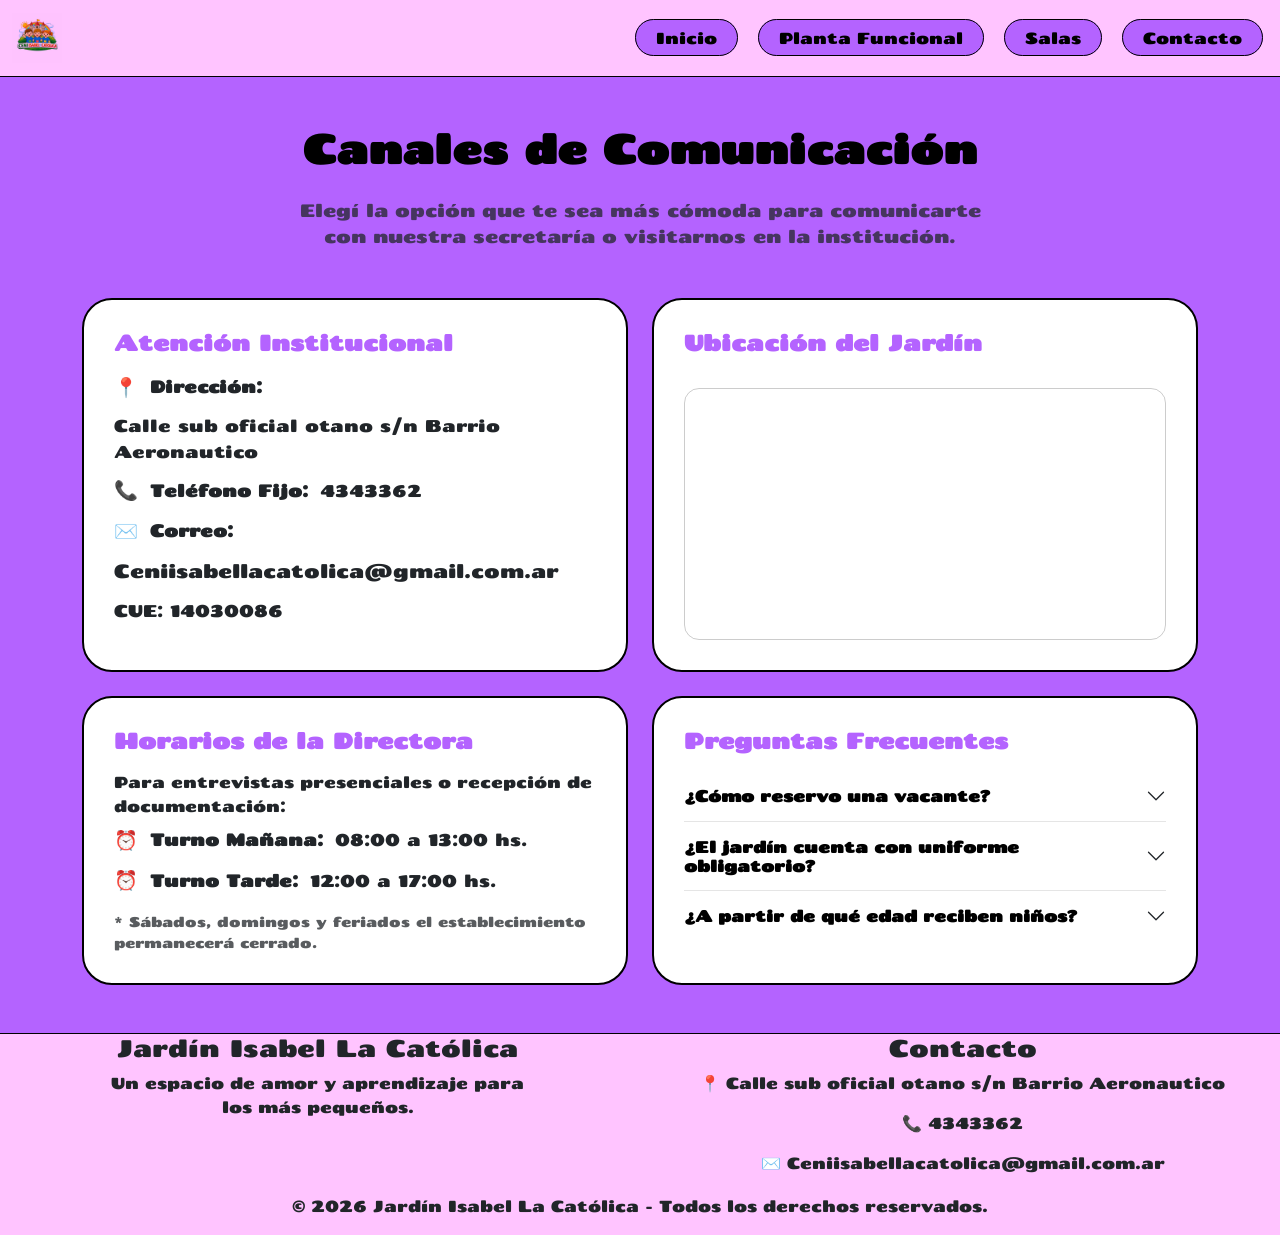
==== commit f1de9ba1: "pagina terminada" ====
--- a/pages/contacto.html
+++ b/pages/contacto.html
@@ -50,7 +50,7 @@
                 <div class="caja-contacto-info h-100">
                     <h2>Atención Institucional</h2>
                     <ul class="list-unstyled info-lista mt-3">
-                        <li><span>📍</span> <strong>Dirección:</strong> Otano, X5010 Córdoba</li>
+                        <li><span>📍</span> <strong>Dirección:</strong> Calle sub oficial otano s/n Barrio Aeronautico</li>
                         <li><span>📞</span> <strong>Teléfono Fijo:</strong> 4343362</li>
                         <li class="item-mail"><span>✉️</span> <strong>Correo:</strong> <span class="break-word">Ceniisabellacatolica@gmail.com.ar</span></li>
                         <li>CUE: 14030086</li>
@@ -137,7 +137,7 @@
             </div>
             <div class="grid-2">
                 <h4>Contacto</h4>
-                <p>📍 Otano, X5010 Córdoba</p>
+                <p>📍 Calle sub oficial otano s/n Barrio Aeronautico</p>
                 <p>📞 4343362</p>
                 <p>✉️ Ceniisabellacatolica@gmail.com.ar</p>
             </div>
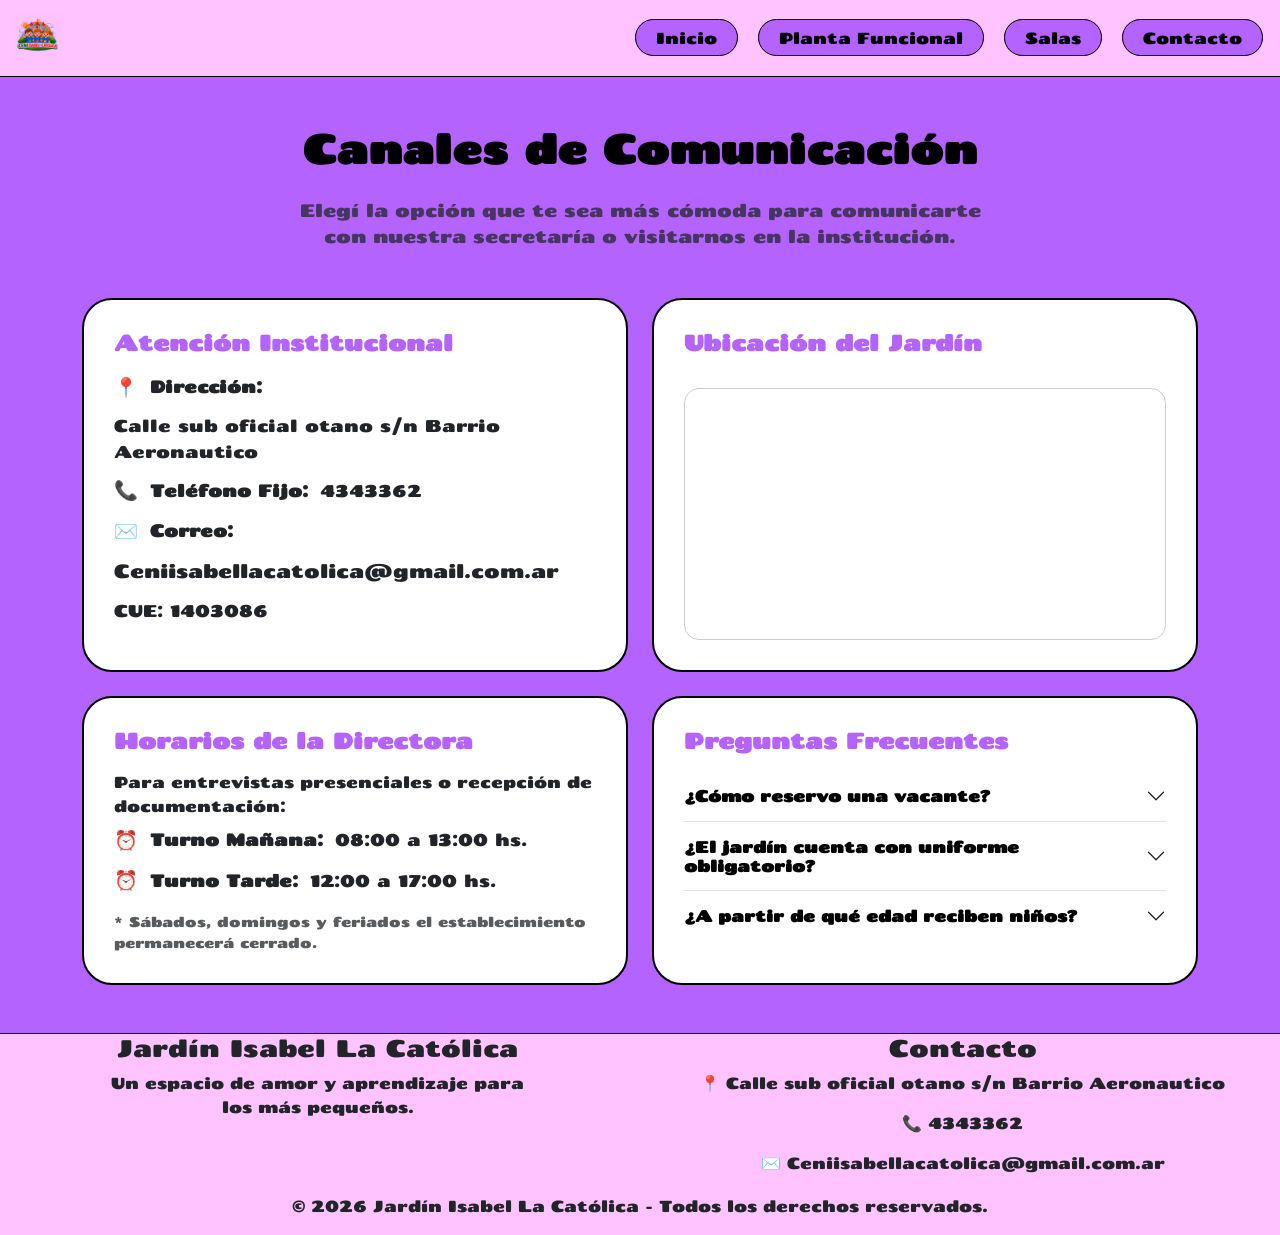
==== commit c7da1eae: "pagina terminada" ====
--- a/pages/contacto.html
+++ b/pages/contacto.html
@@ -53,7 +53,7 @@
                         <li><span>📍</span> <strong>Dirección:</strong> Calle sub oficial otano s/n Barrio Aeronautico</li>
                         <li><span>📞</span> <strong>Teléfono Fijo:</strong> 4343362</li>
                         <li class="item-mail"><span>✉️</span> <strong>Correo:</strong> <span class="break-word">Ceniisabellacatolica@gmail.com.ar</span></li>
-                        <li>CUE: 14030086</li>
+                        <li>CUE: 1403086</li>
                     </ul>
                 </div>
             </section>
